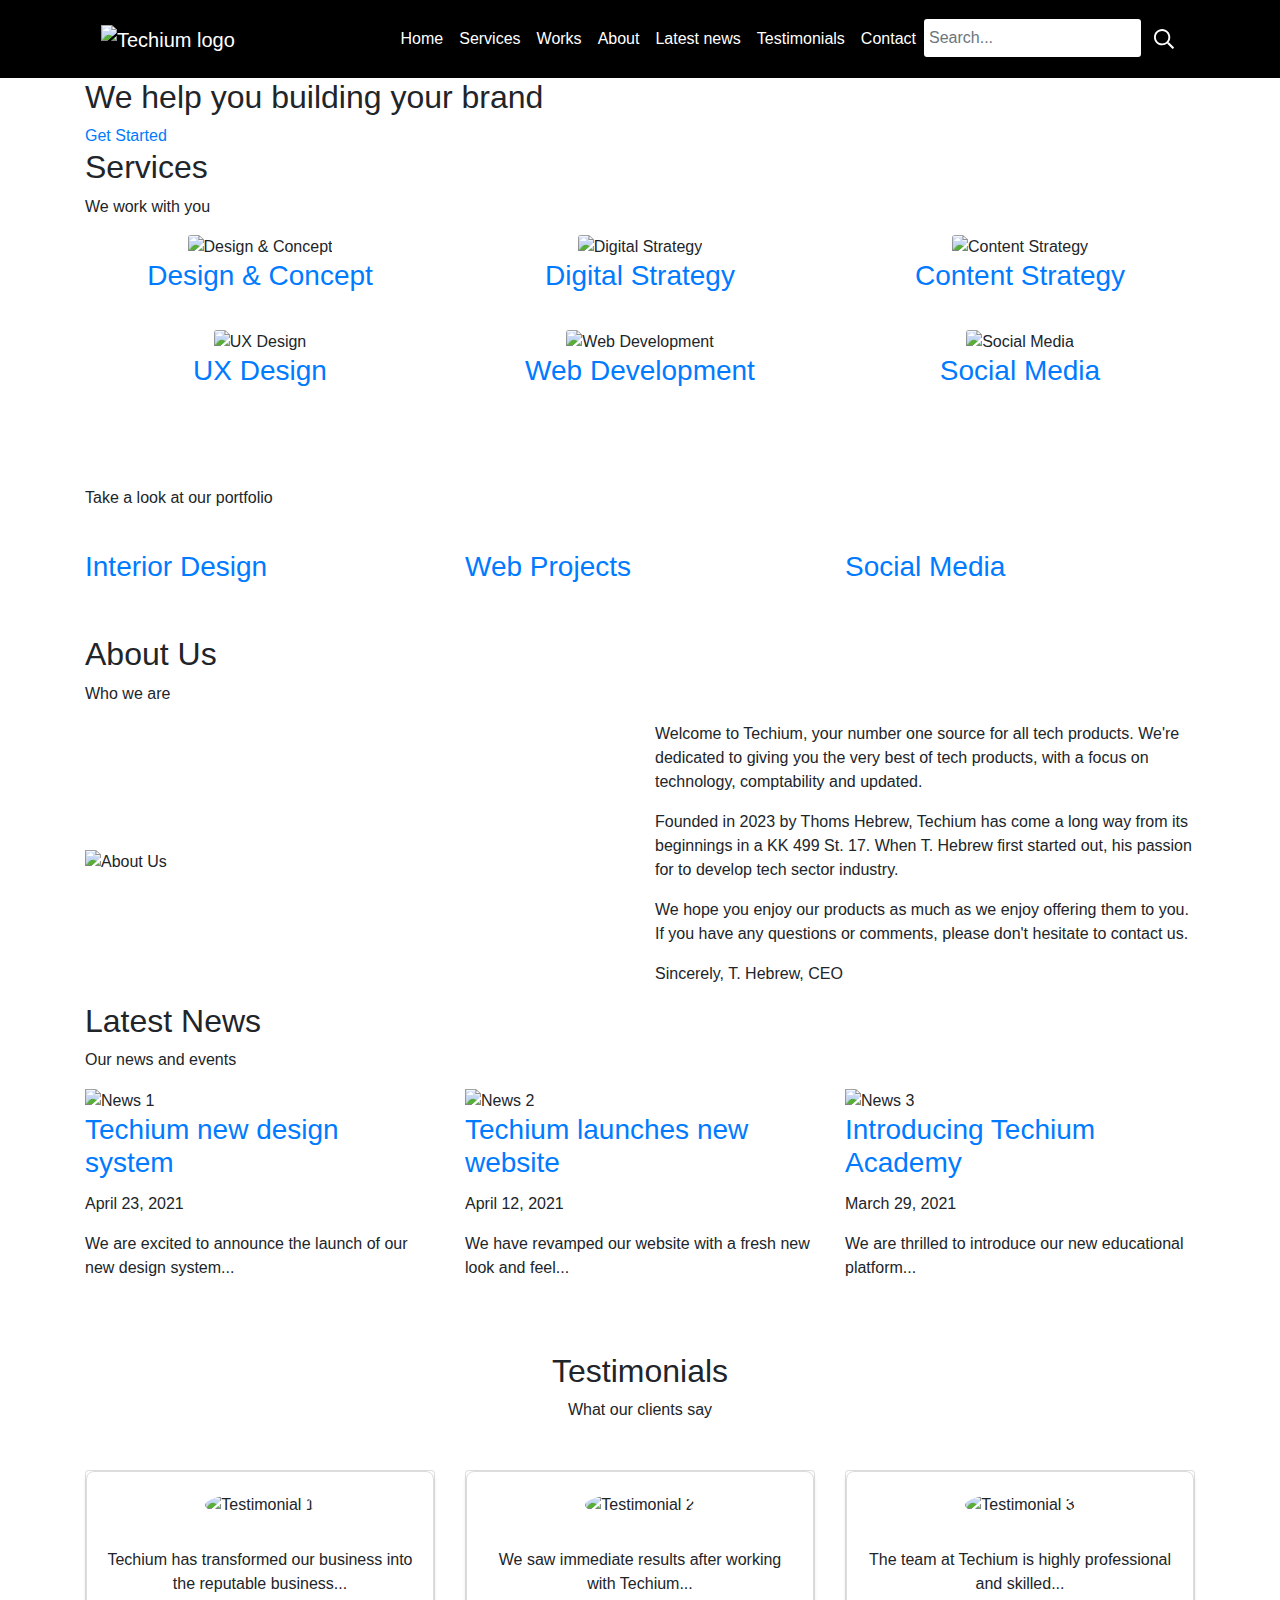
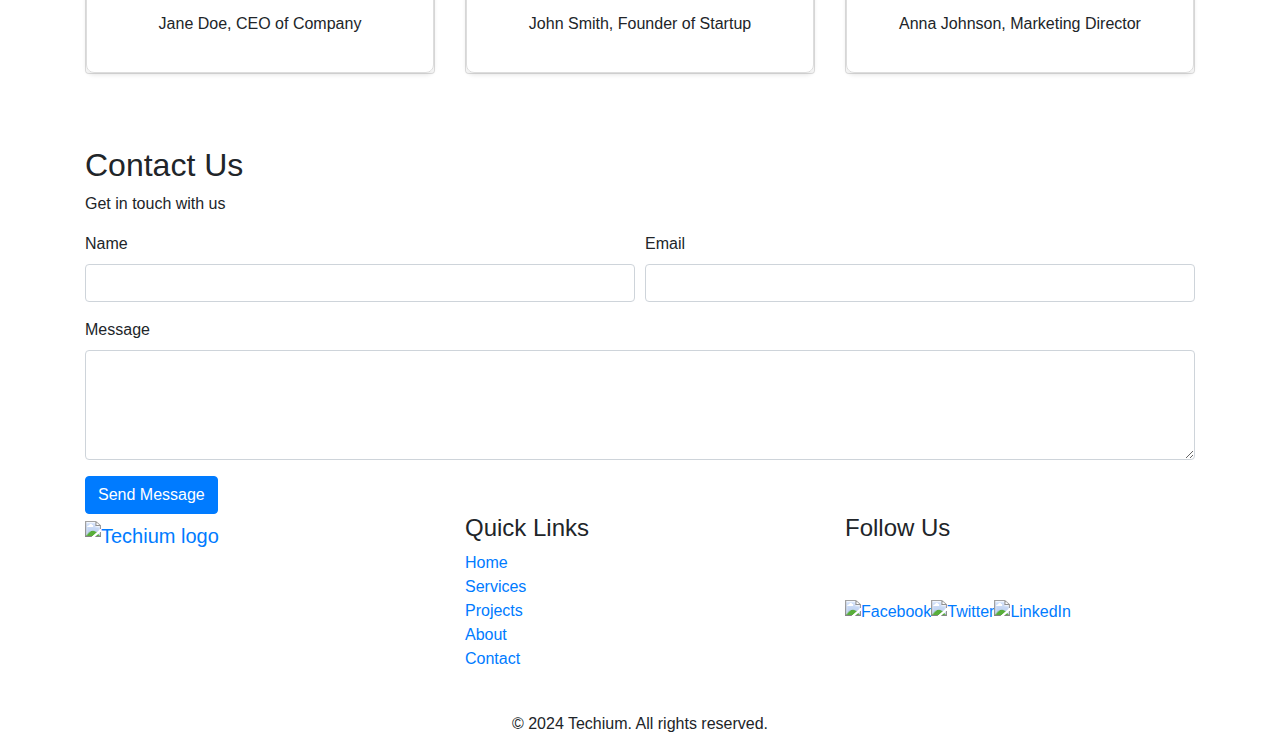
==== index.html @ ec1597f8 "Create index.html" ====
<!DOCTYPE html>
<html lang="en" dir="ltr">

<head>
  <meta charset="utf-8">
  <meta name="viewport" content="width=device-width, initial-scale=1, viewport-fit=cover">
  <title>Homepage - Techium</title>
  <meta name="description" content="Description of the page less than 150 characters">
  <link rel="icon" type="image/png" href="images/favicon.jpg">
  <link href="https://fonts.googleapis.com/css?family=Open+Sans:400,700|Raleway:700&display=swap" rel="stylesheet">
  <link rel='stylesheet' href='02-1-styles.css'>
  <link rel="stylesheet" href="https://stackpath.bootstrapcdn.com/bootstrap/4.5.0/css/bootstrap.min.css">
  <style>
    .header {
        background-color: #000;
        padding: 10px 0;
    }
    .header-logo img {
        display: block;
    }
    .nav-link {
        color: #fff !important;
    }
    .form-search {
        display: flex;
        align-items: center;
    }
    #search-input {
        padding: 5px;
        font-size: 16px;
        border: none;
        border-radius: 3px;
    }
    .search-button {
        background: none;
        border: none;
        cursor: pointer;
        padding: 5px;
    }
    .search-icon {
        fill: #fff;
    }
    
    .card-testimonial .card-image img {
      width: 150px; /* Set desired width */
      height: 150px; /* Set desired height */
      border-radius: 50%;
      object-fit: cover;
    }
    .card-testimonial .card-outer {
      display: flex;
      flex-direction: column;
      align-items: center;
      text-align: center;
      padding: 20px;
      border: 1px solid #ddd;
      border-radius: 8px;
      box-shadow: 0 2px 4px rgba(0, 0, 0, 0.1);
      height: 100%;
    }
    .card-testimonial .card-inner {
      margin-top: 15px;
    }

    .social-icon {
      width: 40px; /* Reduced width (40px * 0.8) */
      height: 40px; /* Reduced height (40px * 0.8) */
      object-fit: cover; /* Ensure the image covers the container */
    }
</style>

<body>
  <header class="header" data-section-theme="dark">
    <div class="container">
        <nav class="navbar navbar-expand-lg navbar-dark">
            <a class="navbar-brand" href="#">
                <img src="./images/logo-white.png" alt="Techium logo" width="160" height="40">
            </a>
            <button class="navbar-toggler" type="button" data-toggle="collapse" data-target="#navbarNav" aria-controls="navbarNav" aria-expanded="false" aria-label="Toggle navigation">
                <span class="navbar-toggler-icon"></span>
            </button>
            <div class="collapse navbar-collapse" id="navbarNav">
                <ul class="navbar-nav ml-auto">
                    <li class="nav-item">
                        <a class="nav-link" href="#">Home</a>
                    </li>
                    <li class="nav-item">
                        <a class="nav-link" href="#services">Services</a>
                    </li>
                    <li class="nav-item">
                        <a class="nav-link" href="#works">Works</a>
                    </li>
                    <li class="nav-item">
                        <a class="nav-link" href="#about">About</a>
                    </li>
                    <li class="nav-item">
                        <a class="nav-link" href="#latest_news">Latest news</a>
                    </li>
                    <li class="nav-item">
                        <a class="nav-link" href="#testimonials">Testimonials</a>
                    </li>
                    <li class="nav-item">
                        <a class="nav-link" href="#contact">Contact</a>
                    </li>
                    <li class="nav-item">
                        <form action="#" method="post" class="form-inline form-search" role="search">
                            <input type="search" name="q" id="search-input" class="form-control mr-sm-2" placeholder="Search..." aria-label="Search through site content">
                            <button class="search-button" type="submit" aria-label="Submit search">
                                <svg viewBox="0 0 512 512" xmlns="http://www.w3.org/2000/svg" width="20" height="20" class="search-icon">
                                    <title>Search icon</title>
                                    <path d="M508.5 468.9L387.1 347.5c-2.3-2.3-5.3-3.5-8.5-3.5h-13.2c31.5-36.5 50.6-84 50.6-136C416 93.1 322.9 0 208 0S0 93.1 0 208s93.1 208 208 208c52 0 99.5-19.1 136-50.6v13.2c0 3.2 1.3 6.2 3.5 8.5l121.4 121.4c4.7 4.7 12.3 4.7 17 0l22.6-22.6c4.7-4.7 4.7-12.3 0-17zM208 368c-88.4 0-160-71.6-160-160S119.6 48 208 48s160 71.6 160 160-71.6 160-160 160z"></path>
                                </svg>
                            </button>
                        </form>
                    </li>
                </ul>
            </div>
        </nav>
    </div>
</header>

    <!– Main –>
      <main>
        <!– Hero section –>
          <section class="section-hero hero-homepage" data-section-theme="dark">
            <div class="container">
              <div class="section-body">
                <section class="section-inner">
                  <h2 class="section-title">We help you building your brand</h2>
                  <a href="#" class="button">Get Started</a>
                </section>
              </div>
            </div>
          </section>
          <!-- Services section -->
<section id="services" class="section section-services">
  <div class="container">
      <header class="section-header">
          <h2 class="section-title">Services</h2>
          <p class="section-tagline">We work with you</p>
      </header>
      <div class="section-body">
          <ul class="list-unstyled row">
              <li class="col-6 col-md-4 mb-4">
                  <div class="card-services text-center">
                      <img class="card-img" src="./images/image1.jpg" alt="Design & Concept">
                      <h3 class="card-title"><a href="#">Design & Concept</a></h3>
                  </div>
              </li>
              <li class="col-6 col-md-4 mb-4">
                  <div class="card-services text-center">
                      <img class="card-img" src="./images/image2.jpg" alt="Digital Strategy">
                      <h3 class="card-title"><a href="#">Digital Strategy</a></h3>
                  </div>
              </li>
              <li class="col-6 col-md-4 mb-4">
                  <div class="card-services text-center">
                      <img class="card-img" src="./images/image3.jpg" alt="Content Strategy">
                      <h3 class="card-title"><a href="#">Content Strategy</a></h3>
                  </div>
              </li>
              <li class="col-6 col-md-4 mb-4">
                  <div class="card-services text-center">
                      <img class="card-img" src="./images/image4.jpg" alt="UX Design">
                      <h3 class="card-title"><a href="#">UX Design</a></h3>
                  </div>
              </li>
              <li class="col-6 col-md-4 mb-4">
                  <div class="card-services text-center">
                      <img class="card-img" src="./images/image5.jpg" alt="Web Development">
                      <h3 class="card-title"><a href="#">Web Development</a></h3>
                  </div>
              </li>
              <li class="col-6 col-md-4 mb-4">
                  <div class="card-services text-center">
                      <img class="card-img" src="./images/image6.jpg" alt="Social Media">
                      <h3 class="card-title"><a href="#">Social Media</a></h3>
                  </div>
              </li>
          </ul>
      </div>
  </div>
</section>
            <!– Works section –>
            <section id="works" class="section section-works" data-section-theme="dark">
              <div class="container">
                <header class="section-header">
                  <h2 class="section-title" style="color:white;">Works</h2>
                  <p class="section-tagline">Take a look at our portfolio</p>
                </header>
                <div class="section-body">
                  <ul class="row list-unstyled d-flex flex-wrap">
                    <li class="col-lg-4 col-md-6 col-sm-12 mb-4">
                      <article class="card-work">
                        <div class="card-outer">
                          <div class="card-image">
                            <img src="./images/pic-work-01.jpg" alt="" class="img-fluid">
                          </div>
                          <div class="card-inner">
                            <h3 class="card-title"><a href="#">Interior Design</a></h3>
                          </div>
                        </div>
                      </article>
                    </li>
                    <li class="col-lg-4 col-md-6 col-sm-12 mb-4">
                      <article class="card-work">
                        <div class="card-outer">
                          <div class="card-image">
                            <img src="./images/pic-work-02.jpg" alt="" class="img-fluid">
                          </div>
                          <div class="card-inner">
                            <h3 class="card-title"><a href="#">Web Projects</a></h3>
                          </div>
                        </div>
                      </article>
                    </li>
                    <li class="col-lg-4 col-md-6 col-sm-12 mb-4">
                      <article class="card-work">
                        <div class="card-outer">
                          <div class="card-image">
                            <img src="./images/pic-work-03.jpg" alt="" class="img-fluid">
                          </div>
                          <div class="card-inner">
                            <h3 class="card-title"><a href="#">Social Media</a></h3>
                          </div>
                        </div>
                      </article>
                    </li>
                  </ul>
                </div>
              </div>
            </section>
            <!– About section –>
            <section id="about" class="section section-about">
              <div class="container">
                <header class="section-header">
                  <h2 class="section-title">About Us</h2>
                  <p class="section-tagline">Who we are</p>
                </header>
                <div class="section-body">
                  <div class="row align-items-center">
                    <div class="col-lg-6">
                      <div class="about-img">
                        <img src="./images/pic-about-01.jpg" alt="About Us" class="img-fluid">
                      </div>
                    </div>
                    <div class="col-lg-6">
                      <div class="about-content">
                        <p>Welcome to Techium, your number one source for all tech products. We're dedicated to giving you the very best of tech products, with a focus on technology, comptability and updated.</p>
                        <p>Founded in 2023 by Thoms Hebrew, Techium has come a long way from its beginnings in a KK 499 St. 17. When T. Hebrew first started out, his passion for to develop tech sector industry.</p>
                        <p>We hope you enjoy our products as much as we enjoy offering them to you. If you have any questions or comments, please don't hesitate to contact us.</p>
                        <p>Sincerely, T. Hebrew, CEO</p>
                      </div>
                    </div>
                  </div>
                </div>
              </div>
            </section>
            <!– News section –>
            <section id="latest_news" class="section section-news">
              <div class="container">
                <header class="section-header">
                  <h2 class="section-title">Latest News</h2>
                  <p class="section-tagline">Our news and events</p>
                </header>
                <div class="section-body">
                  <div class="row">
                    <div class="col-lg-4 col-md-6 mb-4">
                      <article class="card-news">
                        <div class="card-outer">
                          <div class="card-image">
                            <img src="./images/pic-article-01.jpg" alt="News 1" class="img-fluid">
                          </div>
                          <div class="card-inner">
                            <h3 class="card-title"><a href="#">Techium new design system</a></h3>
                            <p class="card-meta">April 23, 2021</p>
                            <p class="card-text">We are excited to announce the launch of our new design system...</p>
                          </div>
                        </div>
                      </article>
                    </div>
                    <div class="col-lg-4 col-md-6 mb-4">
                      <article class="card-news">
                        <div class="card-outer">
                          <div class="card-image">
                            <img src="./images/pic-article-02.jpg" alt="News 2" class="img-fluid">
                          </div>
                          <div class="card-inner">
                            <h3 class="card-title"><a href="#">Techium launches new website</a></h3>
                            <p class="card-meta">April 12, 2021</p>
                            <p class="card-text">We have revamped our website with a fresh new look and feel...</p>
                          </div>
                        </div>
                      </article>
                    </div>
                    <div class="col-lg-4 col-md-6 mb-4">
                      <article class="card-news">
                        <div class="card-outer">
                          <div class="card-image">
                            <img src="./images/pic-article-03.jpg" alt="News 3" class="img-fluid">
                          </div>
                          <div class="card-inner">
                            <h3 class="card-title"><a href="#">Introducing Techium Academy</a></h3>
                            <p class="card-meta">March 29, 2021</p>
                            <p class="card-text">We are thrilled to introduce our new educational platform...</p>
                          </div>
                        </div>
                      </article>
                    </div>
                  </div>
                </div>
              </div>
            </section>
           <!-- Testimonials section -->
      <section id="testimonials" class="section section-testimonials py-5">
        <div class="container">
          <header class="section-header text-center mb-5">
            <h2 class="section-title">Testimonials</h2>
            <p class="section-tagline">What our clients say</p>
          </header>
          <div class="section-body">
            <div class="row">
              <div class="col-lg-4 col-md-6 mb-4">
                <div class="card card-testimonial">
                  <div class="card-outer">
                    <div class="card-image mb-3">
                      <img src="./images/pic-person-01.jpg" alt="Testimonial 1" class="img-fluid">
                    </div>
                    <div class="card-inner">
                      <blockquote class="card-quote">Techium has transformed our business into the reputable business...</blockquote>
                      <p class="card-meta">Jane Doe, CEO of Company</p>
                    </div>
                  </div>
                </div>
              </div>
              <div class="col-lg-4 col-md-6 mb-4">
                <div class="card card-testimonial">
                  <div class="card-outer">
                    <div class="card-image mb-3">
                      <img src="./images/pic-person-02.jpg" alt="Testimonial 2" class="img-fluid">
                    </div>
                    <div class="card-inner">
                      <blockquote class="card-quote">We saw immediate results after working with Techium...</blockquote>
                      <p class="card-meta">John Smith, Founder of Startup</p>
                    </div>
                  </div>
                </div>
              </div>
              <div class="col-lg-4 col-md-6 mb-4">
                <div class="card card-testimonial">
                  <div class="card-outer">
                    <div class="card-image mb-3">
                      <img src="./images/pic-person-03.jpg" alt="Testimonial 3" class="img-fluid">
                    </div>
                    <div class="card-inner">
                      <blockquote class="card-quote">The team at Techium is highly professional and skilled...</blockquote>
                      <p class="card-meta">Anna Johnson, Marketing Director</p>
                    </div>
                  </div>
                </div>
              </div>
            </div>
          </div>
        </div>
      </section>
            <!– Contact section –>
            <section id="contact" class="section section-contact" data-section-theme="dark">
              <div class="container">
                <header class="section-header">
                  <h2 class="section-title">Contact Us</h2>
                  <p class="section-tagline">Get in touch with us</p>
                </header>
                <div class="section-body">
                  <form action="#" method="post">
                    <div class="form-row">
                      <div class="col-md-6 mb-3">
                        <label for="name">Name</label>
                        <input type="text" class="form-control" id="name" name="name" required>
                      </div>
                      <div class="col-md-6 mb-3">
                        <label for="email">Email</label>
                        <input type="email" class="form-control" id="email" name="email" required>
                      </div>
                    </div>
                    <div class="form-row">
                      <div class="col-12 mb-3">
                        <label for="message">Message</label>
                        <textarea class="form-control" id="message" name="message" rows="4" required></textarea>
                      </div>
                    </div>
                    <div class="form-row">
                      <div class="col-12">
                        <button type="submit" class="btn btn-primary">Send Message</button>
                      </div>
                    </div>
                  </form>
                </div>
              </div>
            </section>
            <!– Footer section –>
            <footer class="footer">
              <div class="container">
                <div class="row">
                  <div class="col-md-4 mb-4">
                    <a class="navbar-brand" href="#">
                      <img src="./images/logo-black.png" alt="Techium logo" width="160" height="40">
                  </a>      
                  </div>
                  <div class="col-md-4 mb-4">
                    <h4>Quick Links</h4>
                    <ul class="list-unstyled">
                      <li><a href="#">Home</a></li>
                      <li><a href="#">Services</a></li>
                      <li><a href="#">Projects</a></li>
                      <li><a href="#">About</a></li>
                      <li><a href="#">Contact</a></li>
                    </ul>
                  </div>
                  <div class="col-md-4 mb-4">
                    <h4>Follow Us</h4>
      <section class="py-5">
        <div class="container">
          <div class="row">
              <ul class="list-unstyled d-flex">
                <li><a href="#" class="me-2"><img src="./images/download.png" alt="Facebook" class="social-icon"></a></li>
                <li><a href="#" class="me-2"><img src="./images/download (1).png" alt="Twitter" class="social-icon"></a></li>
                <li><a href="#"><img src="./images/download (2).png" alt="LinkedIn" class="social-icon"></a></li>
              </ul>
            </div>
          </div>
        </div>
                </div>
                <div class="row">
                  <div class="col-12">
                    <p class="text-center">&copy; 2024 Techium. All rights reserved.</p>
                  </div>
                </div>
              </div>
            </footer>
          </main>
        </div>
        <script src="./scripts/bootstrap.min.js"></script>
        <script src="https://code.jquery.com/jquery-3.5.1.slim.min.js"></script>
        <script src="https://cdn.jsdelivr.net/npm/@popperjs/core@2.5.4/dist/umd/popper.min.js"></script>
        <script src="https://maxcdn.bootstrapcdn.com/bootstrap/4.5.2/js/bootstrap.min.js"></script>
</body>
      </body>
    </html>
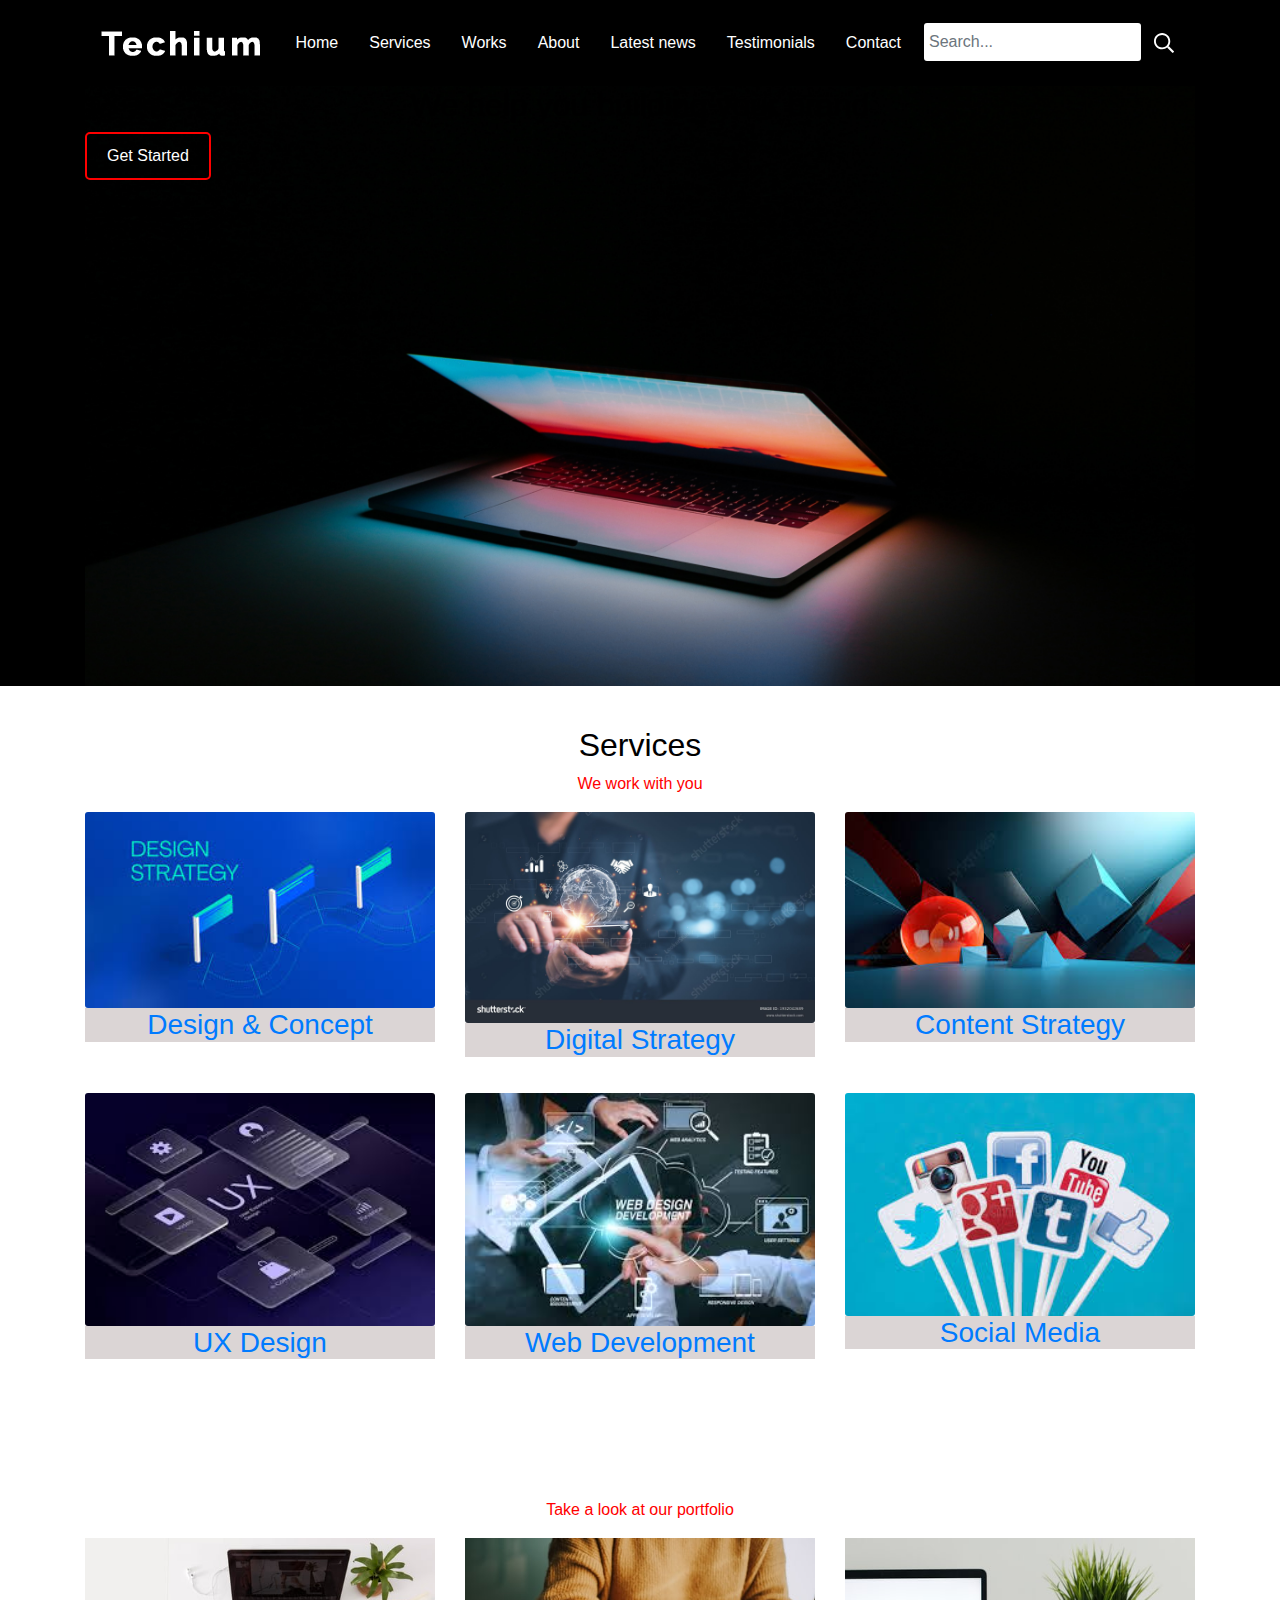
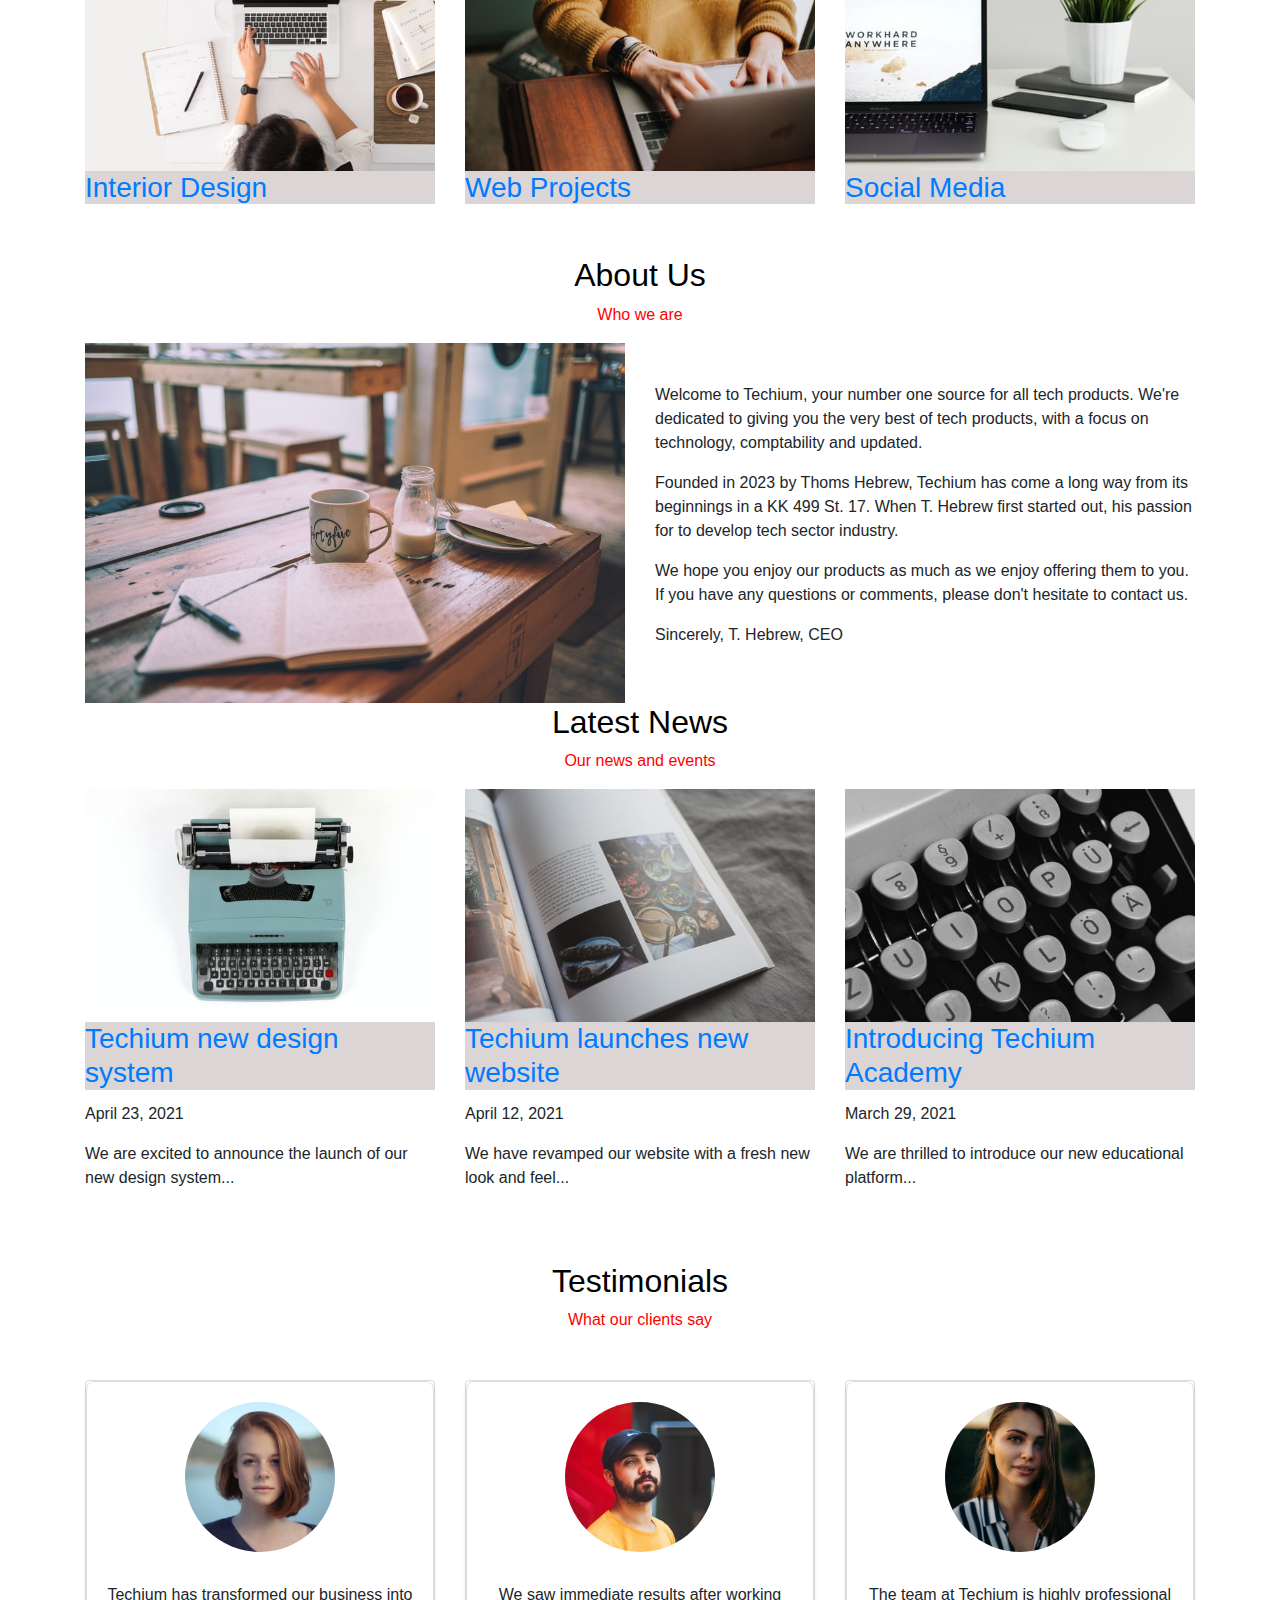
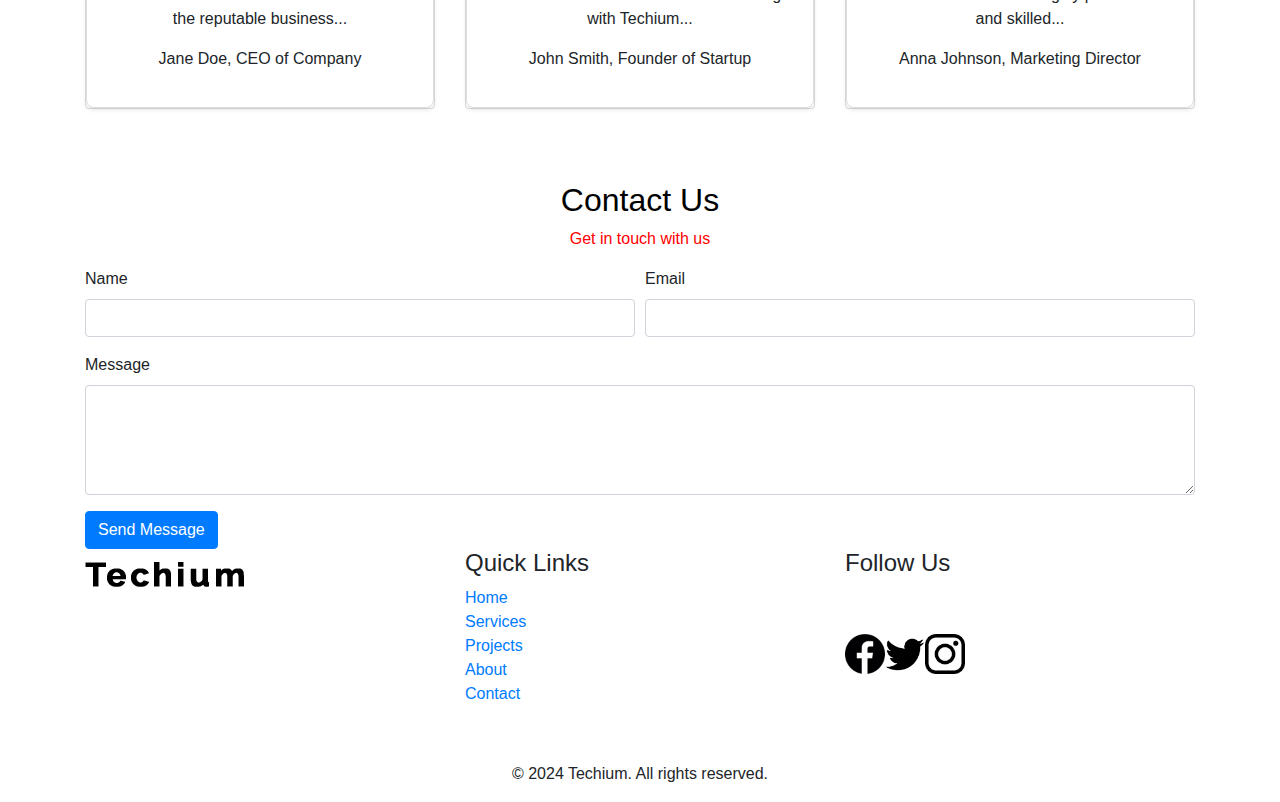
==== commit ac2922ed: "Update index.html" ====
--- a/index.html
+++ b/index.html
@@ -6,9 +6,9 @@
   <meta name="viewport" content="width=device-width, initial-scale=1, viewport-fit=cover">
   <title>Homepage - Techium</title>
   <meta name="description" content="Description of the page less than 150 characters">
-  <link rel="icon" type="image/png" href="images/favicon.jpg">
+  <link rel="icon" type="image/png" href="responsive_design/images/favicon.jpg">
   <link href="https://fonts.googleapis.com/css?family=Open+Sans:400,700|Raleway:700&display=swap" rel="stylesheet">
-  <link rel='stylesheet' href='02-1-styles.css'>
+  <link rel='stylesheet' href='responsive_design/02-1-styles.css'>
   <link rel="stylesheet" href="https://stackpath.bootstrapcdn.com/bootstrap/4.5.0/css/bootstrap.min.css">
   <style>
     .header {
@@ -74,7 +74,7 @@
     <div class="container">
         <nav class="navbar navbar-expand-lg navbar-dark">
             <a class="navbar-brand" href="#">
-                <img src="./images/logo-white.png" alt="Techium logo" width="160" height="40">
+                <img src="./responsive_design/images/logo-white.png" alt="Techium logo" width="160" height="40">
             </a>
             <button class="navbar-toggler" type="button" data-toggle="collapse" data-target="#navbarNav" aria-controls="navbarNav" aria-expanded="false" aria-label="Toggle navigation">
                 <span class="navbar-toggler-icon"></span>
@@ -143,37 +143,37 @@
           <ul class="list-unstyled row">
               <li class="col-6 col-md-4 mb-4">
                   <div class="card-services text-center">
-                      <img class="card-img" src="./images/image1.jpg" alt="Design & Concept">
+                      <img class="card-img" src="./responsive_design/images/image1.jpg" alt="Design & Concept">
                       <h3 class="card-title"><a href="#">Design & Concept</a></h3>
                   </div>
               </li>
               <li class="col-6 col-md-4 mb-4">
                   <div class="card-services text-center">
-                      <img class="card-img" src="./images/image2.jpg" alt="Digital Strategy">
+                      <img class="card-img" src="./responsive_design/images/image2.jpg" alt="Digital Strategy">
                       <h3 class="card-title"><a href="#">Digital Strategy</a></h3>
                   </div>
               </li>
               <li class="col-6 col-md-4 mb-4">
                   <div class="card-services text-center">
-                      <img class="card-img" src="./images/image3.jpg" alt="Content Strategy">
+                      <img class="card-img" src="./responsive_design/images/image3.jpg" alt="Content Strategy">
                       <h3 class="card-title"><a href="#">Content Strategy</a></h3>
                   </div>
               </li>
               <li class="col-6 col-md-4 mb-4">
                   <div class="card-services text-center">
-                      <img class="card-img" src="./images/image4.jpg" alt="UX Design">
+                      <img class="card-img" src="./responsive_design/images/image4.jpg" alt="UX Design">
                       <h3 class="card-title"><a href="#">UX Design</a></h3>
                   </div>
               </li>
               <li class="col-6 col-md-4 mb-4">
                   <div class="card-services text-center">
-                      <img class="card-img" src="./images/image5.jpg" alt="Web Development">
+                      <img class="card-img" src="./responsive_design/images/image5.jpg" alt="Web Development">
                       <h3 class="card-title"><a href="#">Web Development</a></h3>
                   </div>
               </li>
               <li class="col-6 col-md-4 mb-4">
                   <div class="card-services text-center">
-                      <img class="card-img" src="./images/image6.jpg" alt="Social Media">
+                      <img class="card-img" src="./responsive_design/images/image6.jpg" alt="Social Media">
                       <h3 class="card-title"><a href="#">Social Media</a></h3>
                   </div>
               </li>
@@ -194,7 +194,7 @@
                       <article class="card-work">
                         <div class="card-outer">
                           <div class="card-image">
-                            <img src="./images/pic-work-01.jpg" alt="" class="img-fluid">
+                            <img src="./responsive_design/images/pic-work-01.jpg" alt="" class="img-fluid">
                           </div>
                           <div class="card-inner">
                             <h3 class="card-title"><a href="#">Interior Design</a></h3>
@@ -206,7 +206,7 @@
                       <article class="card-work">
                         <div class="card-outer">
                           <div class="card-image">
-                            <img src="./images/pic-work-02.jpg" alt="" class="img-fluid">
+                            <img src="./responsive_design/images/pic-work-02.jpg" alt="" class="img-fluid">
                           </div>
                           <div class="card-inner">
                             <h3 class="card-title"><a href="#">Web Projects</a></h3>
@@ -218,7 +218,7 @@
                       <article class="card-work">
                         <div class="card-outer">
                           <div class="card-image">
-                            <img src="./images/pic-work-03.jpg" alt="" class="img-fluid">
+                            <img src="./responsive_design/images/pic-work-03.jpg" alt="" class="img-fluid">
                           </div>
                           <div class="card-inner">
                             <h3 class="card-title"><a href="#">Social Media</a></h3>
@@ -241,7 +241,7 @@
                   <div class="row align-items-center">
                     <div class="col-lg-6">
                       <div class="about-img">
-                        <img src="./images/pic-about-01.jpg" alt="About Us" class="img-fluid">
+                        <img src="./responsive_design/images/pic-about-01.jpg" alt="About Us" class="img-fluid">
                       </div>
                     </div>
                     <div class="col-lg-6">
@@ -269,7 +269,7 @@
                       <article class="card-news">
                         <div class="card-outer">
                           <div class="card-image">
-                            <img src="./images/pic-article-01.jpg" alt="News 1" class="img-fluid">
+                            <img src="./responsive_design/images/pic-article-01.jpg" alt="News 1" class="img-fluid">
                           </div>
                           <div class="card-inner">
                             <h3 class="card-title"><a href="#">Techium new design system</a></h3>
@@ -283,7 +283,7 @@
                       <article class="card-news">
                         <div class="card-outer">
                           <div class="card-image">
-                            <img src="./images/pic-article-02.jpg" alt="News 2" class="img-fluid">
+                            <img src="./responsive_design/images/pic-article-02.jpg" alt="News 2" class="img-fluid">
                           </div>
                           <div class="card-inner">
                             <h3 class="card-title"><a href="#">Techium launches new website</a></h3>
@@ -297,7 +297,7 @@
                       <article class="card-news">
                         <div class="card-outer">
                           <div class="card-image">
-                            <img src="./images/pic-article-03.jpg" alt="News 3" class="img-fluid">
+                            <img src="./responsive_design/images/pic-article-03.jpg" alt="News 3" class="img-fluid">
                           </div>
                           <div class="card-inner">
                             <h3 class="card-title"><a href="#">Introducing Techium Academy</a></h3>
@@ -324,7 +324,7 @@
                 <div class="card card-testimonial">
                   <div class="card-outer">
                     <div class="card-image mb-3">
-                      <img src="./images/pic-person-01.jpg" alt="Testimonial 1" class="img-fluid">
+                      <img src="./responsive_design/images/pic-person-01.jpg" alt="Testimonial 1" class="img-fluid">
                     </div>
                     <div class="card-inner">
                       <blockquote class="card-quote">Techium has transformed our business into the reputable business...</blockquote>
@@ -337,7 +337,7 @@
                 <div class="card card-testimonial">
                   <div class="card-outer">
                     <div class="card-image mb-3">
-                      <img src="./images/pic-person-02.jpg" alt="Testimonial 2" class="img-fluid">
+                      <img src="./responsive_design/images/pic-person-02.jpg" alt="Testimonial 2" class="img-fluid">
                     </div>
                     <div class="card-inner">
                       <blockquote class="card-quote">We saw immediate results after working with Techium...</blockquote>
@@ -350,7 +350,7 @@
                 <div class="card card-testimonial">
                   <div class="card-outer">
                     <div class="card-image mb-3">
-                      <img src="./images/pic-person-03.jpg" alt="Testimonial 3" class="img-fluid">
+                      <img src="./responsive_design/images/pic-person-03.jpg" alt="Testimonial 3" class="img-fluid">
                     </div>
                     <div class="card-inner">
                       <blockquote class="card-quote">The team at Techium is highly professional and skilled...</blockquote>
@@ -403,7 +403,7 @@
                 <div class="row">
                   <div class="col-md-4 mb-4">
                     <a class="navbar-brand" href="#">
-                      <img src="./images/logo-black.png" alt="Techium logo" width="160" height="40">
+                      <img src="./responsive_design/images/logo-black.png" alt="Techium logo" width="160" height="40">
                   </a>      
                   </div>
                   <div class="col-md-4 mb-4">
@@ -422,9 +422,9 @@
         <div class="container">
           <div class="row">
               <ul class="list-unstyled d-flex">
-                <li><a href="#" class="me-2"><img src="./images/download.png" alt="Facebook" class="social-icon"></a></li>
-                <li><a href="#" class="me-2"><img src="./images/download (1).png" alt="Twitter" class="social-icon"></a></li>
-                <li><a href="#"><img src="./images/download (2).png" alt="LinkedIn" class="social-icon"></a></li>
+                <li><a href="#" class="me-2"><img src="./responsive_design/images/download.png" alt="Facebook" class="social-icon"></a></li>
+                <li><a href="#" class="me-2"><img src="./responsive_design/images/download (1).png" alt="Twitter" class="social-icon"></a></li>
+                <li><a href="#"><img src="./responsive_design/images/download (2).png" alt="LinkedIn" class="social-icon"></a></li>
               </ul>
             </div>
           </div>
--- a/responsive_design/02-1-styles.css
+++ b/responsive_design/02-1-styles.css
@@ -0,0 +1,184 @@
+body {
+  background-color: #000;
+  margin-left: 100px;
+  margin-right: 100px;
+}
+
+.header {
+  margin-bottom: 0;
+  background-color: black;
+  background-position: center;
+  background-repeat: no-repeat;
+  background-size: cover;
+}
+
+.hero-homepage {
+  margin-top: 0;
+  background-position: 65% 8rem;
+  background-size: 90rem auto;
+  background-color: black;
+}
+
+.section-hero .section-inner {
+  min-height: 35vh;
+}
+
+.section-inner {
+  background-image: url("images/banner-home.jpg");
+  background-size: cover;
+  height: 600px;
+}
+
+.section-inner .button {
+  display: inline-block;
+  padding: 10px 20px;
+  background-color: transparent;
+  color: white;
+  border: 2px solid red;
+  border-radius: 5px;
+}
+
+.section-inner .button:hover {
+  background-color: red;
+  border-color: darkred;
+}
+
+.header-container {
+  display: flex;
+  justify-content: space-between;
+  align-items: center;
+}
+
+.header-logo {
+  margin-right: 15px;
+}
+
+.nav {
+  display: flex;
+  flex-direction: row;
+  list-style: none;
+  margin: 0;
+  padding: 0;
+}
+
+.nav-item {
+  margin-right: 15px;
+}
+
+.nav-item:last-child {
+  margin-right: 0;
+}
+
+.nav-link {
+  color: #fff;
+  text-decoration: none;
+}
+
+.search-icon {
+  fill: #fff;
+  background-color: black;
+}
+
+.section-title {
+  color: white;
+}
+
+.container {
+  max-width: 1200px;
+  /* Modified value for better responsiveness */
+  margin-left: auto;
+  margin-right: auto;
+}
+
+.col-1-3 {
+  color: white;
+
+}
+.section-title {
+  color:black;
+  text-align: center;
+}
+
+.service-item {
+  background-color: #ccc;
+  text-align: center;
+  padding: 20px;
+  margin: 10px;
+  color:black;
+}
+
+.service-item h3 {
+  color: black;
+  padding: 10px;
+  margin-top: 0;
+}
+#services {
+  background-color: #fff;
+  padding: 40px 0;
+}
+.card-title {
+  color: black;
+  background-color: rgb(219, 213, 213);
+}
+#works .row {
+  display: flex;
+  justify-content: center;
+}
+
+#works .col-1-3 {
+  text-align: center;
+}
+
+#works .col-1-3 .content-wrapper {
+  padding: 10px;
+  margin-top: 10px;
+  color: white;
+}
+.section-tagline {
+  text-align: center;
+  color:red;
+}
+.section-body .row {
+  display: flex;
+}
+
+.section-body .col-1-2 {
+  display: flex;
+  flex-direction: column;
+  align-items: flex-start;
+}
+
+.section-body .col-1-2 img {
+  align-self: flex-start;
+  margin-right: 20px;
+}
+
+.section-body .col-1-2 .text-container {
+  margin-top: 50%;
+}
+
+.section-body .col-1-2 h3,
+.section-body .col-1-2 p {
+  margin: 0;
+}
+.section-footer {
+  display: flex;
+  justify-content: center;
+}
+
+.section-footer .button {
+  display: inline-block;
+  padding: 10px 20px;
+  border: 2px solid red;
+  border-radius: 5px;
+  color: red;
+  text-decoration: none;
+}
+
+.section-footer .button:hover {
+  background-color: red;
+  color: white;
+}
+.section-contact {
+  background-color: white;
+}
